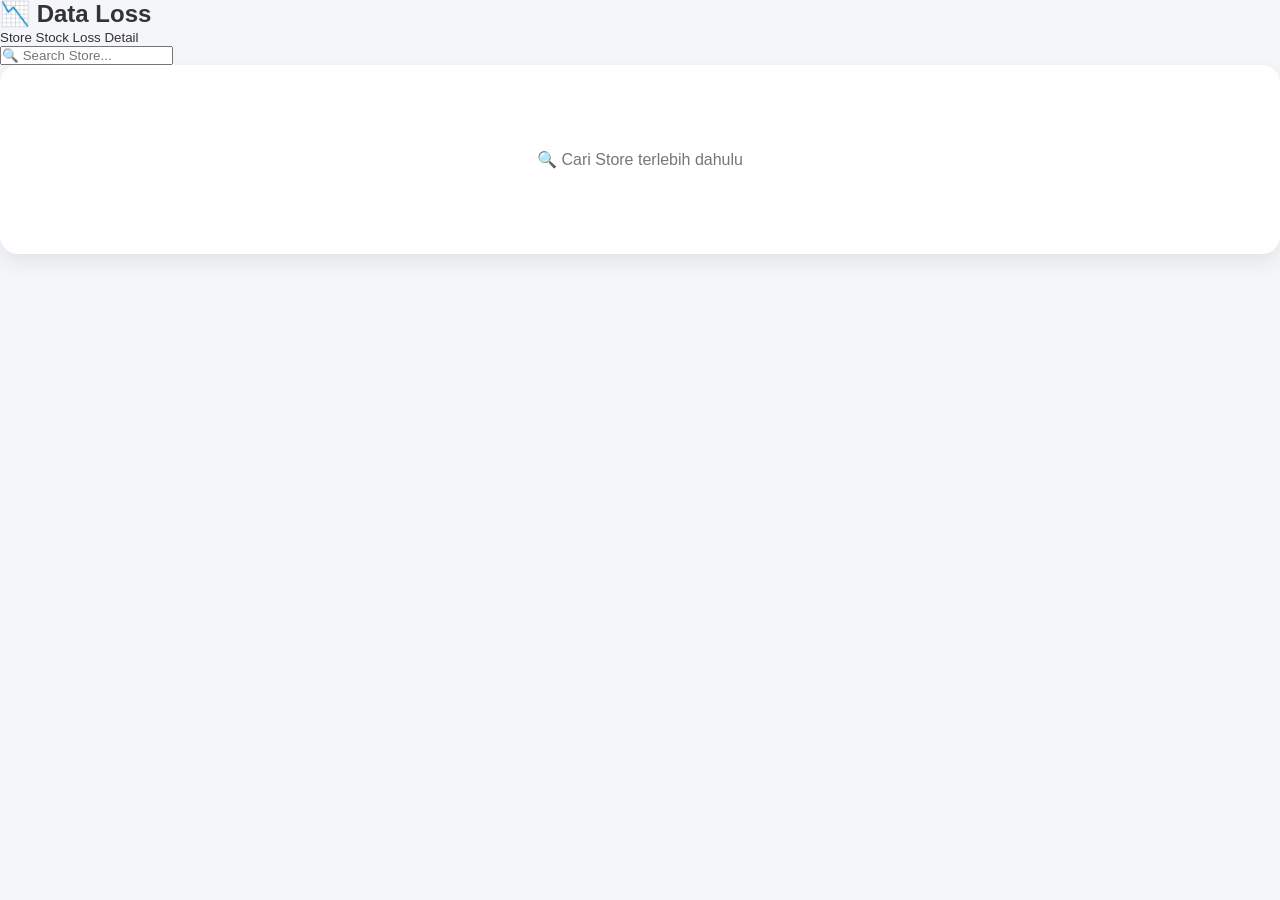
==== data-loss.html @ 644b0547 "ua" ====
<!DOCTYPE html>
<html lang="en">

<head>

    <meta charset="UTF-8">
    <meta name="viewport" content="width=device-width, initial-scale=1">

    <title>Data Loss</title>

    <link rel="stylesheet" href="css/style.css">
<link rel="stylesheet" href="css/data-loss.css">

    <link rel="stylesheet"
          href="https://cdnjs.cloudflare.com/ajax/libs/font-awesome/6.5.2/css/all.min.css">

</head>

<body>

<!-- HEADER -->

<div class="page-header">

    <div>

        <h2>📉 Data Loss</h2>

        <small>Store Stock Loss Detail</small>

    </div>

</div>

<!-- SEARCH -->

<div class="search-box">

    <input
        type="text"
        id="searchLoss"
        placeholder="🔍 Search Store..."
        autocomplete="off">

    <div id="lossSuggestion" class="suggestion-box"></div>

</div>

<!-- LOADING -->

<div id="loadingLoss" style="display:none">

    Loading...

</div>

<!-- CONTENT -->

<div id="lossContent">

    <div class="table-box">

        <div style="
            padding:60px;
            text-align:center;
            color:#777;
        ">

            🔍 Cari Store terlebih dahulu

        </div>

    </div>

</div>

<script src="js/data-loss.js"></script>

</body>

</html>
---- css/style.css ----
/* ==========================================
   RESET
========================================== */

*{
    margin:0;
    padding:0;
    box-sizing:border-box;
}

html{
    scroll-behavior:smooth;
}

body{

    font-family:'Poppins',sans-serif;
    background:#f5f6fa;
    color:#333;
    overflow-x:hidden;

}
/* ==========================================
   SIDEBAR
========================================== */

.sidebar{

    width:260px;

    height:100vh;

    position:fixed;

    top:0;
    left:0;

    background:#FFD500;

    padding:30px 20px;

    display:flex;
    flex-direction:column;

    box-shadow:4px 0 15px rgba(0,0,0,.08);

    z-index:999;

}

.logo{

    margin-bottom:35px;

}

.logo h2{

    font-size:24px;

    font-weight:700;

    color:#111;

}

.logo span{

    display:block;

    margin-top:6px;

    font-size:13px;

    color:#555;

}

.sidebar ul{

    list-style:none;

}

.sidebar ul li{

    display:flex;

    align-items:center;

    gap:14px;

    padding:14px 18px;

    margin-bottom:10px;

    border-radius:12px;

    cursor:pointer;

    font-size:15px;

    font-weight:500;

    color:#333;

    transition:.25s;

}

.sidebar ul li i{

    width:22px;

    text-align:center;

    font-size:18px;

}

.sidebar ul li:hover{

    background:#fff;

    transform:translateX(5px);

}

.sidebar ul li.active{

    background:#fff;

    font-weight:600;

    box-shadow:0 6px 15px rgba(0,0,0,.08);

}

/* ===========================
   MAIN
=========================== */

.main{

    margin-left:270px;

    width:calc(100% - 270px);

    padding:30px;

    background:#f5f7fb;

    min-height:100vh;

}

/* ===========================
   HEADER
=========================== */

.header{

    display:flex;

    justify-content:space-between;

    align-items:center;

    margin-bottom:22px;

}

.header h1{

    font-size:48px;

    font-weight:700;

    color:#1f2937;

}

.header p{

    margin-top:6px;

    color:#6b7280;

    font-size:17px;

}
.today{

    background:white;

    padding:14px 20px;

    border-radius:15px;

    box-shadow:0 8px 20px rgba(0,0,0,.08);

    font-size:15px;

    display:flex;

    align-items:center;

    gap:12px;

    font-weight:600;

}

.today i{

    color:#FFD400;

    font-size:22px;

}

/* ===========================
   FILTER
=========================== */

.filter-container{

    display:grid;

    grid-template-columns:repeat(6,1fr);

    gap:18px;

    margin-bottom:30px;

}

.filter-container select{

    padding:14px;

    border:none;

    outline:none;

    border-radius:12px;

    background:white;

    box-shadow:0 6px 15px rgba(0,0,0,.08);

    font-size:14px;

    cursor:pointer;

}

/* ===========================
   KPI
=========================== */

.cards{

    display:grid;

    grid-template-columns:repeat(4,1fr);

    gap:22px;

    margin-bottom:30px;

}

.card{

    background:white;

    padding:25px;

    border-radius:18px;

    box-shadow:0 8px 20px rgba(0,0,0,.08);

    transition:.3s;

}

.card:hover{

    transform:translateY(-5px);

}

.card h3{

    color:#777;

    font-size:15px;

    margin-bottom:15px;

}

.card h2{

    font-size:32px;

    color:#111;

}

/* ===========================
   CHART
=========================== */

.chart-section{

    width:100%;
    margin-bottom:30px;

}

.chart-box{

    width:100%;
    background:#fff;
    border-radius:18px;
    padding:25px;
    box-shadow:0 8px 20px rgba(0,0,0,.08);

}

.chart-box h3{

    margin-bottom:18px;
    font-size:18px;
    color:#222;

}

.chart-box canvas{

    width:100% !important;
    height:420px !important;

}
/* ===========================
   TABLE
=========================== */


.table-box{

    background:white;

    border-radius:18px;

    padding:25px;

    box-shadow:0 8px 20px rgba(0,0,0,.08);

    overflow:auto;

    margin-bottom:50px;

}

.table-box h3{

    margin-bottom:35px;

}

table{

    width:100%;

    border-collapse:collapse;

}

thead{
    position: sticky;
top: 0;
z-index: 10;

    background:#FFD400;

}

thead th{

    padding:14px;

    text-align:left;

    color:#111;

    font-size:14px;

}

tbody td{

    padding:12px;

    border-bottom:1px solid #eee;

    font-size:14px;

}

tbody tr:hover{

    background:#fff8d6;
    transition:.2s;

}
td:nth-child(5),
td:nth-child(6),
td:nth-child(7),
td:nth-child(8){

    text-align:right;

}

/* ===========================
   SCROLLBAR
=========================== */

::-webkit-scrollbar{

    width:10px;

    height:10px;

}

::-webkit-scrollbar-thumb{

    background:#FFD400;

    border-radius:10px;

}

/* ===========================
   RESPONSIVE
=========================== */

@media(max-width:1200px){

.filter-container{

grid-template-columns:repeat(3,1fr);

}

.cards{

grid-template-columns:repeat(2,1fr);

}

.chart-section{

grid-template-columns:1fr;

}

.ranking{

grid-template-columns:1fr;

}

}

@media(max-width:768px){

.sidebar{

width:80px;

padding:15px;

}

.logo span{

display:none;

}

.logo h2{

font-size:24px;

}

.sidebar ul li{

justify-content:center;

}

.sidebar ul li span{

display:none;

}

.main{

margin-left:270px;

width:calc(100% - 270px);

padding:30px;

overflow-x:hidden;

}

.filter-container{

grid-template-columns:1fr;

}

.cards{

grid-template-columns:1fr;

}

.header{

flex-direction:column;

align-items:flex-start;

gap:15px;

}

}
.today{

    background:white;

    padding:14px 22px;

    border-radius:15px;

    box-shadow:0 8px 20px rgba(0,0,0,.08);

    display:flex;

    align-items:center;

    gap:15px;

}

.today-icon{

    width:50px;

    height:50px;

    background:#FFD400;

    border-radius:12px;

    display:flex;

    justify-content:center;

    align-items:center;

}

.today-icon i{

    font-size:22px;

    color:#111;

}

.today-info{

    display:flex;

    flex-direction:column;

}

.today-info span{

    font-size:15px;

    font-weight:600;

    color:#222;

}

.today-info small{

    margin-top:3px;

    color:#777;

    font-size:13px;

}
#detailTable td:nth-child(5),
#detailTable td:nth-child(6),
#detailTable td:nth-child(7),
#detailTable td:nth-child(8){
    text-align:right;
}
#detailTable tr:nth-child(even){
    background:#fafafa;
}

#detailTable tr:hover{
    background:#fff7cc;
}
/* ===========================
   FILTER
=========================== */

.filter-grid{
    display:grid;
    grid-template-columns:repeat(6,1fr);
    gap:18px;
    margin-bottom:25px;
}

.filter-item{
    display:flex;
    flex-direction:column;
}

.filter-item label{
    font-size:13px;
    font-weight:600;
    color:#666;
    margin-bottom:6px;
}

.filter-item select{
    height:40px;
    border:1px solid #dcdcdc;
    border-radius:8px;
    padding:0 10px;
    font-size:14px;
    background:white;
}

.filter-item select:focus{
    outline:none;
    border-color:#2563eb;
    box-shadow:0 0 0 3px rgba(37,99,235,.15);
}
@media(max-width:1200px){

    .filter-grid{

        grid-template-columns:repeat(3,1fr);

    }

}

@media(max-width:768px){

    .filter-grid{

        grid-template-columns:1fr;

    }

}   
/* ===========================================
   MTD DASHBOARD
=========================================== */

.mtd-kpi{

    display:grid;

    grid-template-columns:repeat(4,1fr);

    gap:22px;

    margin-bottom:32px;

}

.mtd-card{

    background:#fff;

    border-radius:18px;

    padding:22px;

    height:170px;

    box-shadow:0 6px 20px rgba(0,0,0,.08);

    transition:.25s;

}

.mtd-card:hover{

    transform:translateY(-4px);

    box-shadow:0 12px 25px rgba(0,0,0,.12);

}
.mtd-card span{

    color:#6b7280;

    font-size:15px;

}
.mtd-card h2{

    margin-top:16px;

    font-size:42px;

    font-weight:700;

    color:#111827;

}
.section-title{

    margin:35px 0 20px;

    font-size:28px;

    font-weight:700;

}

.store-grid{

    display:grid;

    grid-template-columns:repeat(auto-fill,minmax(360px,1fr));

    gap:22px;

    margin-bottom:35px;

}

.store-card{

    position:relative;

    background:#fff;

    border-radius:18px;

    padding:22px;

    box-shadow:0 8px 25px rgba(0,0,0,.08);

    transition:.25s;

    overflow:hidden;

}
.store-card::before{

    content:"";

    position:absolute;

    top:0;

    left:0;

    width:100%;

    height:6px;

    background:var(--cardColor,#1976d2);

}

.store-card:hover{

    transform:translateY(-5px);

}

.store-title{

    display:flex;

    justify-content:space-between;

    align-items:center;

    margin-bottom:15px;

}

.store-title h3{

    font-size:24px;

}

.store-sales{

    font-size:26px;

    font-weight:700;

    color:#1976d2;

    margin:18px 0;

}

.progress{

    width:100%;

    height:10px;

    background:#eceff4;

    border-radius:20px;

    overflow:hidden;

    margin:14px 0;

}

.progress-bar{

    height:100%;

    border-radius:20px;

}

.info-grid{

    display:grid;

    grid-template-columns:repeat(2,1fr);

    gap:12px;

    margin-top:20px;

}

.info-box{

    background:#f8fafc;

    border-radius:12px;

    padding:12px;

    text-align:center;

}

.info-box small{

    display:block;

    color:#888;

    margin-bottom:5px;

}

.info-box b{

    font-size:15px;

    color:#222;

}

.badge{

    display:inline-block;

    padding:7px 14px;

    border-radius:30px;

    font-size:13px;

    font-weight:600;

    color:#fff;

}

.level1{

    background:#22c55e;

}

.level2{

    background:#3b82f6;

}

.level3{

    background:#9333ea;

}

.notyet{

    background:#ef4444;

}

.ranking-grid{

    display:grid;

    grid-template-columns:1fr 1fr;

    gap:20px;

    margin-top:15px;

    margin-bottom:35px;

}

.ranking-card{

    background:#fff;

    border-radius:18px;

    padding:22px;

    box-shadow:0 5px 20px rgba(0,0,0,.08);

}
.store-card.level1{

    border-left:8px solid #22c55e;

}

.store-card.level2{

    border-left:8px solid #3b82f6;

}

.store-card.level3{

    border-left:8px solid #9333ea;

}

.store-card.notyet{

    border-left:8px solid #ef4444;

}
.status-good{

    background:#3b82f6;

}

.status-watch{

    background:#f59e0b;

}

.status-critical{

    background:#ef4444;

}

.status-track{

    background:#16a34a;

}
.table-box tbody tr{

    transition:.2s;

}

.table-box tbody tr:hover{

    background:#fff8cc;   /* Kuning lembut */

    cursor:pointer;

    transition:.25s;

}
/* ===========================
   TABLE HOVER
=========================== */

.table-box tbody tr{

    transition:.25s;

}

.table-box tbody tr:hover{

    background:#fff8d6;

    transition:.2s;

}

/* ===========================
   ACHIEVEMENT
=========================== */

.achievement-badge{

    display:inline-block;

    padding:6px 12px;

    border-radius:30px;

    color:#fff;

    font-weight:600;

    min-width:65px;

}

/* ===========================
   REMARKS
=========================== */

.remark-badge{

    display:inline-block;

    padding:6px 12px;

    border-radius:30px;

    color:white;

    font-size:13px;

    font-weight:600;

}

.remark-good{

    background:#22c55e;

}

.remark-watch{

    background:#f59e0b;

}

.remark-danger{

    background:#ef4444;

}
/* ==========================
   TARGET LEVEL COLOR
========================== */

.lv1-header{

    background:#dcfce7 !important;
    color:#166534;

}

.lv2-header{

    background:#fef3c7 !important;
    color:#92400e;

}

.lv3-header{

    background:#fed7aa !important;
    color:#9a3412;

}

.lv4-header{

    background:#fecaca !important;
    color:#991b1b;

}
.lv1-cell{

    background:#f0fdf4;

}

.lv2-cell{

    background:#fffbeb;

}

.lv3-cell{

    background:#fff7ed;

}

.lv4-cell{

    background:#fef2f2;

}
.lv1-cell{

    background:#f0fdf4;
    color:#166534;
    font-weight:600;

}

.lv2-cell{

    background:#fefce8;
    color:#a16207;
    font-weight:600;

}

.lv3-cell{

    background:#fff7ed;
    color:#c2410c;
    font-weight:600;

}

.lv4-cell{

    background:#fef2f2;
    color:#b91c1c;
    font-weight:700;

}
/* ===================================
   TODAY RANKING
=================================== */

.ranking-grid{

    display:grid;

    grid-template-columns:1fr 1fr;

    gap:20px;

    margin:30px 0;

}

.ranking-card{

    background:#fff;

    border-radius:18px;

    padding:20px;

    box-shadow:0 8px 20px rgba(0,0,0,.08);

}

.ranking-card h3{

    margin-bottom:18px;

    color:#1f2937;

    font-size:20px;

}

.rank-item{

    display:flex;

    justify-content:space-between;

    align-items:center;

    padding:12px 15px;

    border-radius:10px;

    margin-bottom:10px;

    background:#f8fafc;

    transition:.2s;

}

.rank-item:hover{

    background:#fff3bf;

}

.rank-store{

    display:flex;

    align-items:center;

    gap:10px;

    font-weight:600;

}

.rank-value{

    font-weight:700;

}
/* ===========================================
   FIX & IMPROVEMENT UNTUK MTD DASHBOARD
=========================================== */

/* 1. Merapikan Section Title & Subtitle */
.main h2 {
    font-size: 28px;
    font-weight: 700;
    color: #111;
    margin-top: 25px;
    margin-bottom: 5px;
}

.main p.subtitle {
    color: #777;
    margin-bottom: 20px;
    font-size: 14px;
}

/* 2. Memastikan Grid MTD KPI Tampil Pas 4 Kolom */
.mtd-kpi {
    display: grid;
    grid-template-columns: repeat(auto-fit, minmax(220px, 1fr));
    gap: 20px;
    margin-bottom: 35px;
}

/* 3. Merapikan Container Store Performance & Today's Ranking */
.store-grid, 
.ranking-grid {
    display: grid;
    grid-template-columns: repeat(auto-fit, minmax(300px, 1fr));
    gap: 20px;
    margin-bottom: 30px;
}

/* 4. Fix Tampilan Card Store Performance */
.store-card {
    background: #ffffff;
    border-radius: 16px;
    padding: 20px;
    box-shadow: 0 8px 20px rgba(0,0,0,.06);
    display: flex;
    flex-direction: column;
    justify-content: space-between;
}

/* 5. Merapikan Tampilan Progress Bar & Multi-color Bar */
.progress-container {
    width: 100%;
    margin-top: 15px;
}

.stacked-bar {
    display: flex;
    height: 16px;
    width: 100%;
    border-radius: 8px;
    overflow: hidden;
    background: #e5e7eb;
    margin-top: 10px;
}

.stacked-bar .bar-segment {
    height: 100%;
    transition: width 0.4s ease;
}

/* 6. Penyesuaian Flex Layout pada Header Ranking Card */
.ranking-card h3 {
    display: flex;
    align-items: center;
    gap: 8px;
    font-size: 18px;
    font-weight: 700;
    margin-bottom: 15px;
}
/* ===========================================
   STORE PERFORMANCE CARD
=========================================== */

.store-title{

    display:flex;

    justify-content:space-between;

    align-items:center;

    margin-bottom:15px;

}

.store-title h3{

    margin:0;

    font-size:20px;

    font-weight:700;

    color:#1f2937;

}

.store-sales{

    font-size:28px;

    font-weight:700;

    color:#1976d2;

    margin-bottom:18px;

}

.progress{

    width:100%;

    height:10px;

    background:#e5e7eb;

    border-radius:30px;

    overflow:hidden;

    margin-bottom:12px;

}

.progress-bar{

    height:100%;

    border-radius:30px;

    transition:.4s;

}

.achievement-text{

    font-size:18px;

    font-weight:700;

    margin-bottom:18px;

}

.info-grid{

    display:grid;

    grid-template-columns:repeat(2,1fr);

    gap:12px;

}

.info-box{

    background:#f8fafc;

    border-radius:10px;

    padding:12px;

    border:1px solid #edf2f7;

}

.info-box small{

    display:block;

    color:#6b7280;

    font-size:12px;

    margin-bottom:5px;

}

.info-box b{

    font-size:15px;

    color:#111827;

}

.badge{

    background:#1976d2;

    color:#fff;

    padding:6px 12px;

    border-radius:30px;

    font-size:12px;

    font-weight:600;

}

.store-card{

    background:#fff;

    border-radius:18px;

    padding:22px;

    box-shadow:0 8px 22px rgba(0,0,0,.08);

    transition:.25s;

}

.store-card:hover{

    transform:translateY(-5px);

    box-shadow:0 14px 30px rgba(0,0,0,.12);

}
.kpi-icon{

    width:55px;

    height:55px;

    border-radius:14px;

    background:#1976d2;

    display:flex;

    justify-content:center;

    align-items:center;

    color:#fff;

    font-size:24px;

    margin-bottom:10px;

}
.rank-item{

    display:flex;

    justify-content:space-between;

    align-items:center;

    padding:14px 0;

    border-bottom:1px solid #eee;

}

.rank-left{

    display:flex;

    align-items:center;

    gap:14px;

}

.medal{

    font-size:24px;

}

.rank-left b{

    display:block;

    font-size:15px;

}

.rank-left small{

    color:#888;

}

.rank-value{

    font-size:18px;

    font-weight:700;

    color:#22c55e;

}

.rank-value.red{

    color:#ef4444;

}
.store-header{

    display:flex;

    justify-content:space-between;

    align-items:center;

    margin-bottom:10px;

}

.store-header h3{

    font-size:22px;

    font-weight:700;

    color:#111827;

}

.store-sales{

    font-size:32px;

    font-weight:700;

    color:#1565c0;

    margin:16px 0;

    letter-spacing:.5px;

}

.achievement-text{

    font-size:22px;

    font-weight:700;

    text-align:right;

    margin-top:8px;

}

.progress{

    width:100%;

    height:12px;

    background:#edf2f7;

    border-radius:30px;

    overflow:hidden;

    margin-top:15px;

}

.progress-bar{

    height:100%;

    border-radius:30px;

}

.badge{

    padding:7px 16px;

    border-radius:999px;

    color:white;

    font-size:12px;

    font-weight:700;

    letter-spacing:.3px;

}
.store-card:hover{

    transform:translateY(-8px);

    box-shadow:0 18px 35px rgba(0,0,0,.15);

}
.achievement-badge{

    display:inline-block;

    padding:8px 18px;

    border-radius:999px;

    color:white;

    font-weight:700;

    font-size:15px;

    min-width:90px;

    text-align:center;

    box-shadow:0 4px 10px rgba(0,0,0,.15);

}
/* ========================= */
/* INCENTIVE BADGE */
/* ========================= */

.level1,
.level2,
.level3,
.level4,
.levelHadeuh,
.levelDefault{

    display:inline-block;

    padding:8px 18px;

    border-radius:999px;

    color:#fff;

    font-weight:700;

    min-width:90px;

    text-align:center;

    font-size:13px;

    transition:.3s;

}

/* Level 1 */

.level1{

    background:linear-gradient(135deg,#3b82f6,#2563eb);

}

/* Level 2 */

.level2{

    background:linear-gradient(135deg,#10b981,#059669);

}

/* Level 3 */

.level3{

    background:linear-gradient(135deg,#f59e0b,#d97706);

}

/* Level 4 */

.level4{

    background:linear-gradient(135deg,#8b5cf6,#6d28d9);

}

/* Hadeuh */

.levelHadeuh{

    background:linear-gradient(135deg,#ef4444,#b91c1c);

}

/* Default */

.levelDefault{

    background:#64748b;

}
@media(max-width:768px){

    .header h1{
        font-size:28px;
    }

    .header p{
        font-size:14px;
    }

}
@media(max-width:768px){

    .filter-container{
        grid-template-columns:1fr;
        gap:12px;
    }

    .filter-container select{
        width:100%;
    }

    .filter-grid{
        grid-template-columns:1fr;
        gap:12px;
    }

    .filter-item select{
        width:100%;
    }

}
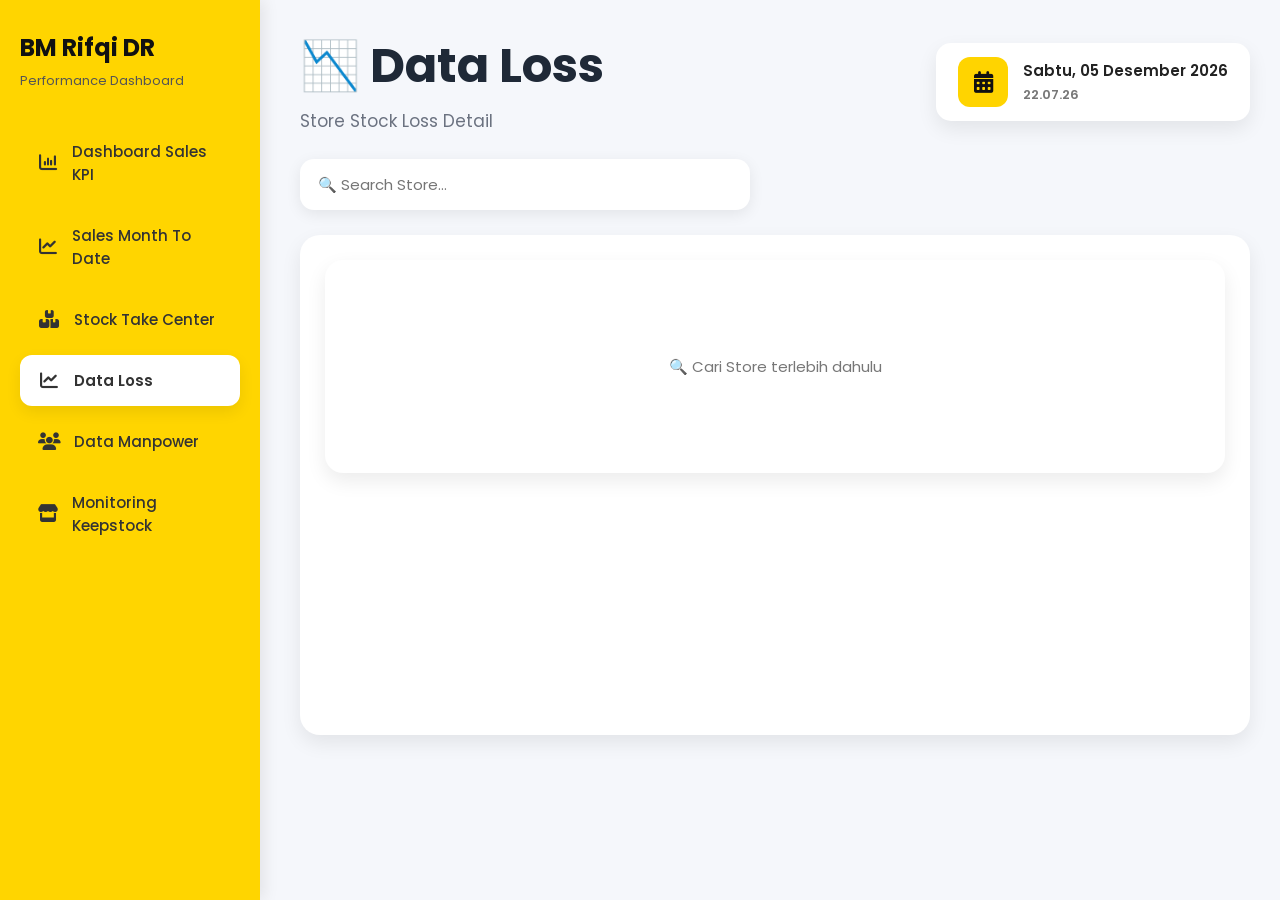
==== commit ebf3726d: "ok" ====
--- a/data-loss.html
+++ b/data-loss.html
@@ -4,13 +4,24 @@
 <head>
 
     <meta charset="UTF-8">
-    <meta name="viewport" content="width=device-width, initial-scale=1">
+    <meta name="viewport"
+          content="width=device-width, initial-scale=1.0">
 
     <title>Data Loss</title>
 
-    <link rel="stylesheet" href="css/style.css">
-<link rel="stylesheet" href="css/data-loss.css">
+    <!-- Global -->
+    <link rel="stylesheet"
+          href="css/style.css">
 
+    <!-- Khusus -->
+    <link rel="stylesheet"
+          href="css/data-loss.css">
+
+    <!-- Google Font -->
+    <link href="https://fonts.googleapis.com/css2?family=Poppins:wght@300;400;500;600;700&display=swap"
+          rel="stylesheet">
+
+    <!-- Font Awesome -->
     <link rel="stylesheet"
           href="https://cdnjs.cloudflare.com/ajax/libs/font-awesome/6.5.2/css/all.min.css">
 
@@ -18,55 +29,141 @@
 
 <body>
 
-<!-- HEADER -->
+<!-- ===================================== -->
+<!-- SIDEBAR -->
+<!-- ===================================== -->
 
-<div class="page-header">
+<div class="sidebar">
 
-    <div>
+    <div class="logo">
 
-        <h2>📉 Data Loss</h2>
+        <h2>BM Rifqi DR</h2>
 
-        <small>Store Stock Loss Detail</small>
+        <span>Performance Dashboard</span>
 
     </div>
 
-</div>
+    <ul>
 
-<!-- SEARCH -->
+        <li onclick="location.href='index.html'">
 
-<div class="search-box">
+            <i class="fa-solid fa-chart-column"></i>
 
-    <input
-        type="text"
-        id="searchLoss"
-        placeholder="🔍 Search Store..."
-        autocomplete="off">
+            Dashboard Sales KPI
 
-    <div id="lossSuggestion" class="suggestion-box"></div>
+        </li>
+
+        <li onclick="location.href='mtd.html'">
+
+            <i class="fa-solid fa-chart-line"></i>
+
+            Sales Month To Date
+
+        </li>
+
+        <li onclick="location.href='stockloss.html'">
+
+            <i class="fa-solid fa-boxes-stacked"></i>
+
+            Stock Take Center
+
+        </li>
+
+        <li class="active">
+
+            <i class="fa-solid fa-chart-line"></i>
+
+            Data Loss
+
+        </li>
+
+        <li onclick="location.href='manpower.html'">
+
+            <i class="fa-solid fa-users"></i>
+
+            Data Manpower
+
+        </li>
+
+        <li onclick="location.href='keepstock.html'">
+
+            <i class="fa-solid fa-store"></i>
+
+            Monitoring Keepstock
+
+        </li>
+
+    </ul>
 
 </div>
 
-<!-- LOADING -->
+<!-- ===================================== -->
+<!-- MAIN -->
+<!-- ===================================== -->
 
-<div id="loadingLoss" style="display:none">
+<div class="main">
 
-    Loading...
+    <!-- HEADER -->
 
-</div>
+    <div class="header">
 
-<!-- CONTENT -->
+        <div>
 
-<div id="lossContent">
+            <h1>📉 Data Loss</h1>
 
-    <div class="table-box">
+            <p>Store Stock Loss Detail</p>
 
-        <div style="
-            padding:60px;
-            text-align:center;
-            color:#777;
-        ">
+        </div>
 
-            🔍 Cari Store terlebih dahulu
+        <div class="today">
+
+            <div class="today-icon">
+
+                <i class="fa-solid fa-calendar-days"></i>
+
+            </div>
+
+            <div class="today-info">
+
+                <span id="todayDate"></span>
+
+                <small id="todayTime"></small>
+
+            </div>
+
+        </div>
+
+    </div>
+
+    <!-- SEARCH -->
+
+    <div class="search-box">
+
+        <input
+            id="searchLoss"
+            type="text"
+            placeholder="🔍 Search Store..."
+            autocomplete="off">
+
+        <div
+            id="lossSuggestion"
+            class="suggestion-box">
+
+        </div>
+
+    </div>
+
+    <!-- CONTENT -->
+
+    <div id="lossContent">
+
+        <div class="table-box">
+
+            <div class="empty-box">
+
+                🔍 Cari Store terlebih dahulu
+
+            </div>
 
         </div>
 
@@ -74,6 +171,27 @@
 
 </div>
 
+<!-- ===================================== -->
+<!-- LOADING -->
+<!-- ===================================== -->
+
+<div
+    id="loadingOverlay"
+    class="loading-overlay">
+
+    <div class="loading-card">
+
+        <div class="spinner"></div>
+
+        <p>Loading Data...</p>
+
+    </div>
+
+</div>
+
+<!-- JS -->
+
+<script src="js/helper.js"></script>
 <script src="js/data-loss.js"></script>
 
 </body>
--- a/css/style.css
+++ b/css/style.css
@@ -1807,4 +1807,67 @@
         width:100%;
     }
 
+}
+.loading-overlay{
+
+    position:fixed;
+
+    inset:0;
+
+    background:rgba(255,255,255,.75);
+
+    backdrop-filter:blur(2px);
+
+    display:none;
+
+    justify-content:center;
+
+    align-items:center;
+
+    z-index:99999;
+
+}
+
+.loading-card{
+
+    background:white;
+
+    padding:28px 40px;
+
+    border-radius:18px;
+
+    box-shadow:0 15px 35px rgba(0,0,0,.15);
+
+    text-align:center;
+
+}
+
+.spinner{
+
+    width:48px;
+
+    height:48px;
+
+    border:5px solid #eee;
+
+    border-top:5px solid #2563eb;
+
+    border-radius:50%;
+
+    animation:spin .8s linear infinite;
+
+    margin:auto;
+
+    margin-bottom:15px;
+
+}
+
+@keyframes spin{
+
+    to{
+
+        transform:rotate(360deg);
+
+    }
+
 }
--- a/css/data-loss.css
+++ b/css/data-loss.css
@@ -0,0 +1,296 @@
+/* ==========================================
+   SEARCH
+========================================== */
+
+.search-box{
+
+    position:relative;
+    max-width:450px;
+    margin:25px 0;
+
+}
+
+.search-box input{
+
+    width:100%;
+    padding:14px 18px;
+    border:none;
+    border-radius:14px;
+    background:#fff;
+    font-size:15px;
+    font-family:"Poppins",sans-serif;
+    box-shadow:0 4px 15px rgba(0,0,0,.08);
+    transition:.25s;
+
+}
+
+.search-box input:focus{
+
+    outline:none;
+    box-shadow:0 0 0 3px rgba(255,213,0,.35);
+
+}
+
+/* ==========================================
+   DROPDOWN
+========================================== */
+
+.suggestion-box{
+
+    position:absolute;
+    width:100%;
+    left:0;
+    top:100%;
+    margin-top:6px;
+
+    background:#fff;
+
+    border-radius:14px;
+
+    overflow:hidden;
+
+    display:none;
+
+    z-index:999;
+
+    box-shadow:0 8px 20px rgba(0,0,0,.15);
+
+}
+
+.suggestion-item{
+
+    padding:12px 16px;
+
+    cursor:pointer;
+
+    transition:.2s;
+
+}
+
+.suggestion-item:hover{
+
+    background:#FFD500;
+
+}
+
+/* ==========================================
+   CONTENT
+========================================== */
+
+#lossContent{
+
+    background:#fff;
+
+    border-radius:20px;
+
+    padding:25px;
+
+    min-height:500px;
+
+    overflow-x:auto;
+
+    box-shadow:0 8px 20px rgba(0,0,0,.08);
+
+}
+
+.empty-box{
+
+    padding:70px;
+
+    text-align:center;
+
+    color:#777;
+
+    font-size:15px;
+
+}
+
+/* ==========================================
+   TABLE
+========================================== */
+
+.table-box{
+
+    overflow:auto;
+
+}
+
+.stock-table{
+
+    width:max-content;
+
+    min-width:1100px;
+
+    border-collapse:collapse;
+
+}
+
+.stock-table thead{
+
+    position:sticky;
+
+    top:0;
+
+    z-index:5;
+
+}
+
+.stock-table th{
+
+    background:#FFD500;
+
+    color:#111;
+
+    padding:14px;
+
+    font-size:14px;
+
+    text-align:left;
+
+    white-space:nowrap;
+
+}
+
+.stock-table td{
+
+    padding:12px;
+
+    font-size:14px;
+
+    border-bottom:1px solid #eee;
+
+    white-space:nowrap;
+
+}
+
+.stock-table tbody tr:nth-child(even){
+
+    background:#fafafa;
+
+}
+
+.stock-table tbody tr:hover{
+
+    background:#fff8d6;
+
+}
+
+/* ==========================================
+   TOTAL
+========================================== */
+
+.total-row{
+
+    background:#FFF7CC !important;
+
+    font-weight:700;
+
+}
+
+.total-row td{
+
+    border-top:2px solid #FFD500;
+
+}
+
+/* ==========================================
+   LOADING
+========================================== */
+
+.loading-overlay{
+
+    position:fixed;
+
+    inset:0;
+
+    background:rgba(255,255,255,.82);
+
+    display:none;
+
+    justify-content:center;
+
+    align-items:center;
+
+    z-index:99999;
+
+}
+
+.loading-card{
+
+    width:180px;
+
+    background:#fff;
+
+    padding:24px;
+
+    border-radius:18px;
+
+    text-align:center;
+
+    box-shadow:0 10px 30px rgba(0,0,0,.15);
+
+}
+
+.loading-card p{
+
+    margin-top:16px;
+
+    font-size:15px;
+
+    font-weight:600;
+
+}
+
+.spinner{
+
+    width:46px;
+
+    height:46px;
+
+    margin:auto;
+
+    border:4px solid #eee;
+
+    border-top:4px solid #FFD500;
+
+    border-radius:50%;
+
+    animation:spin .8s linear infinite;
+
+}
+
+@keyframes spin{
+
+    to{
+
+        transform:rotate(360deg);
+
+    }
+
+}
+
+/* ==========================================
+   MOBILE
+========================================== */
+
+@media screen and (max-width:768px){
+
+.search-box{
+
+    max-width:100%;
+
+}
+
+#lossContent{
+
+    padding:15px;
+
+}
+
+.stock-table{
+
+    min-width:1000px;
+
+}
+
+}
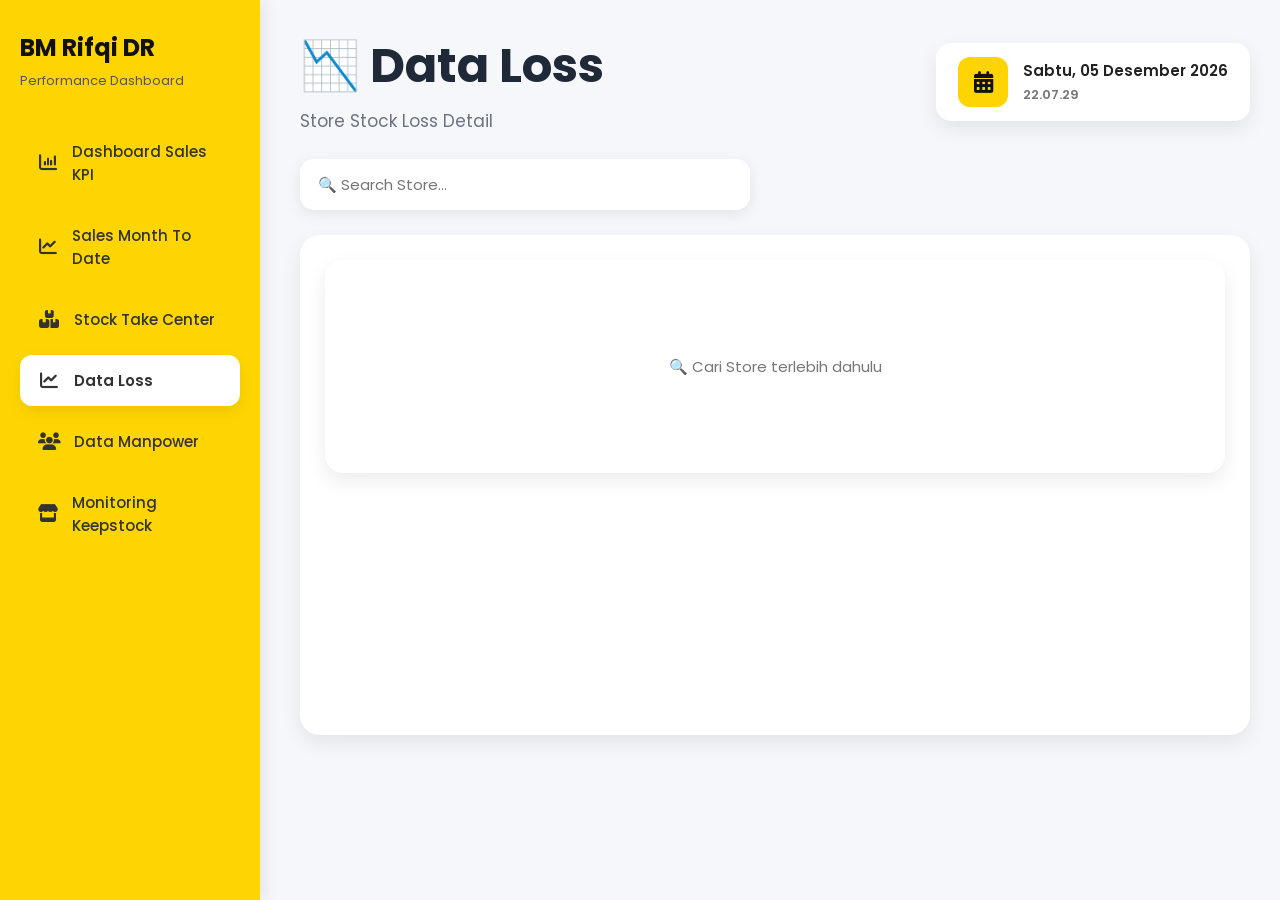
==== commit 44d2aea3: "yeay" ====
--- a/data-loss.html
+++ b/data-loss.html
@@ -92,6 +92,8 @@
             Monitoring Keepstock
 
         </li>
+        
+
 
     </ul>
 
@@ -183,7 +185,7 @@
 
         <div class="spinner"></div>
 
-        <p>Loading Data...</p>
+        <p>Kela euy...</p>
 
     </div>
 
--- a/css/style.css
+++ b/css/style.css
@@ -1850,7 +1850,7 @@
 
     border:5px solid #eee;
 
-    border-top:5px solid #2563eb;
+    border-top:5px solid  #FFD500;
 
     border-radius:50%;
 
--- a/css/data-loss.css
+++ b/css/data-loss.css
@@ -293,4 +293,91 @@
 
 }
 
+}
+/* ==========================================
+   FILTER HEADER
+========================================== */
+
+.header-filter{
+
+    display:flex;
+    flex-direction:column;
+    gap:6px;
+
+}
+
+.header-filter span{
+
+    font-weight:600;
+    color:#111;
+    font-size:13px;
+
+}
+
+.column-filter{
+
+    width:100%;
+    min-width:120px;
+
+    padding:6px 10px;
+
+    border:1px solid #ddd;
+    border-radius:8px;
+
+    background:#fff;
+
+    font-size:12px;
+
+    font-family:Poppins,sans-serif;
+
+    cursor:pointer;
+
+    transition:.2s;
+
+}
+
+.column-filter:hover{
+
+    border-color:#FFD500;
+
+}
+
+.column-filter:focus{
+
+    outline:none;
+
+    border-color:#FFD500;
+
+    box-shadow:0 0 0 3px rgba(255,213,0,.2);
+
+}
+
+/* Header tetap rapi */
+
+.stock-table thead th{
+
+    vertical-align:top;
+
+    background:#FFD500;
+
+    position:sticky;
+
+    top:0;
+
+    z-index:5;
+
+}
+
+/* Responsive */
+
+@media(max-width:768px){
+
+    .column-filter{
+
+        min-width:100px;
+
+        font-size:11px;
+
+    }
+
 }
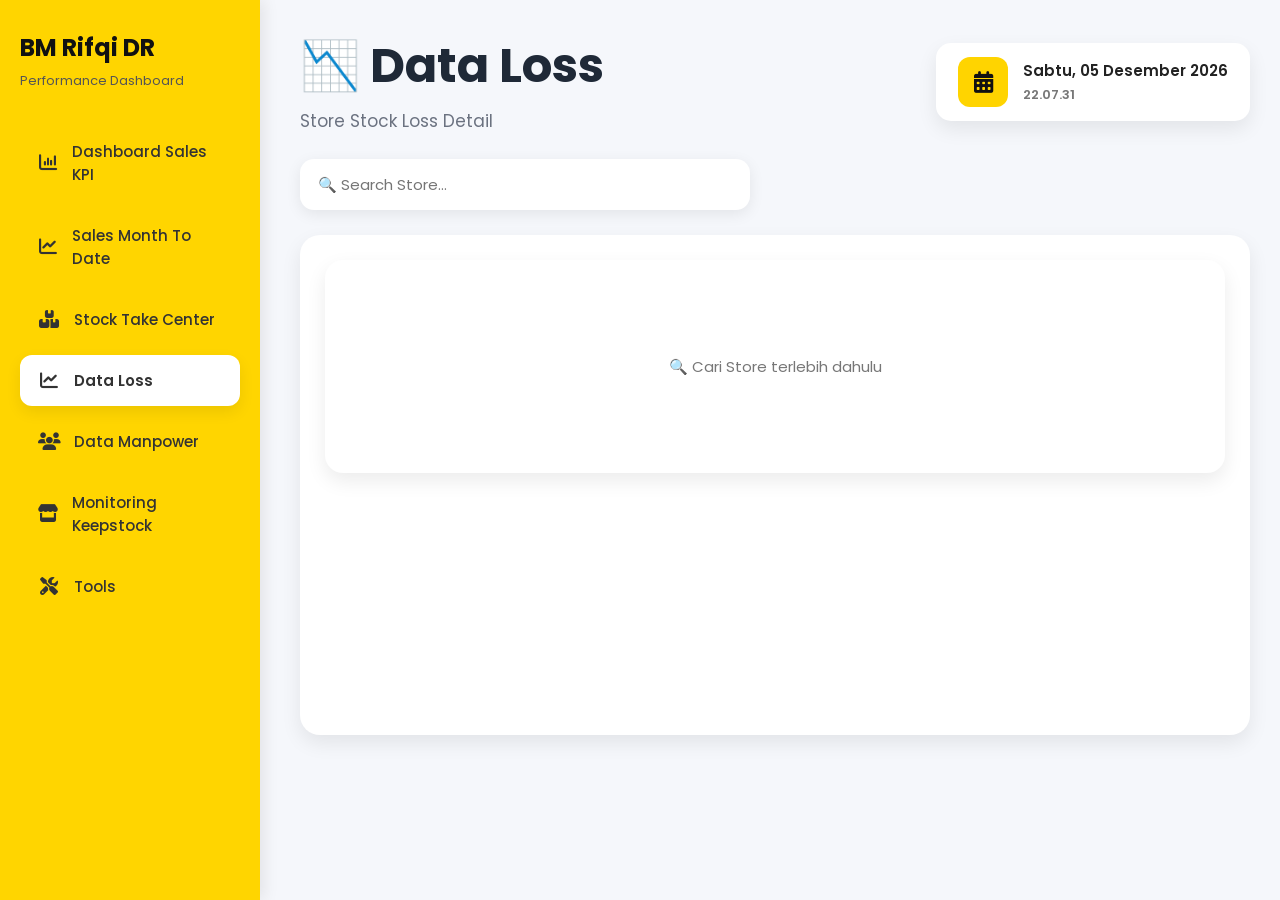
==== commit 5fce2db2: "ok" ====
--- a/data-loss.html
+++ b/data-loss.html
@@ -92,6 +92,13 @@
             Monitoring Keepstock
 
         </li>
+        <li onclick="location.href='tools.html'">
+
+    <i class="fa-solid fa-screwdriver-wrench"></i>
+
+    Tools
+
+</li>
         
 
 
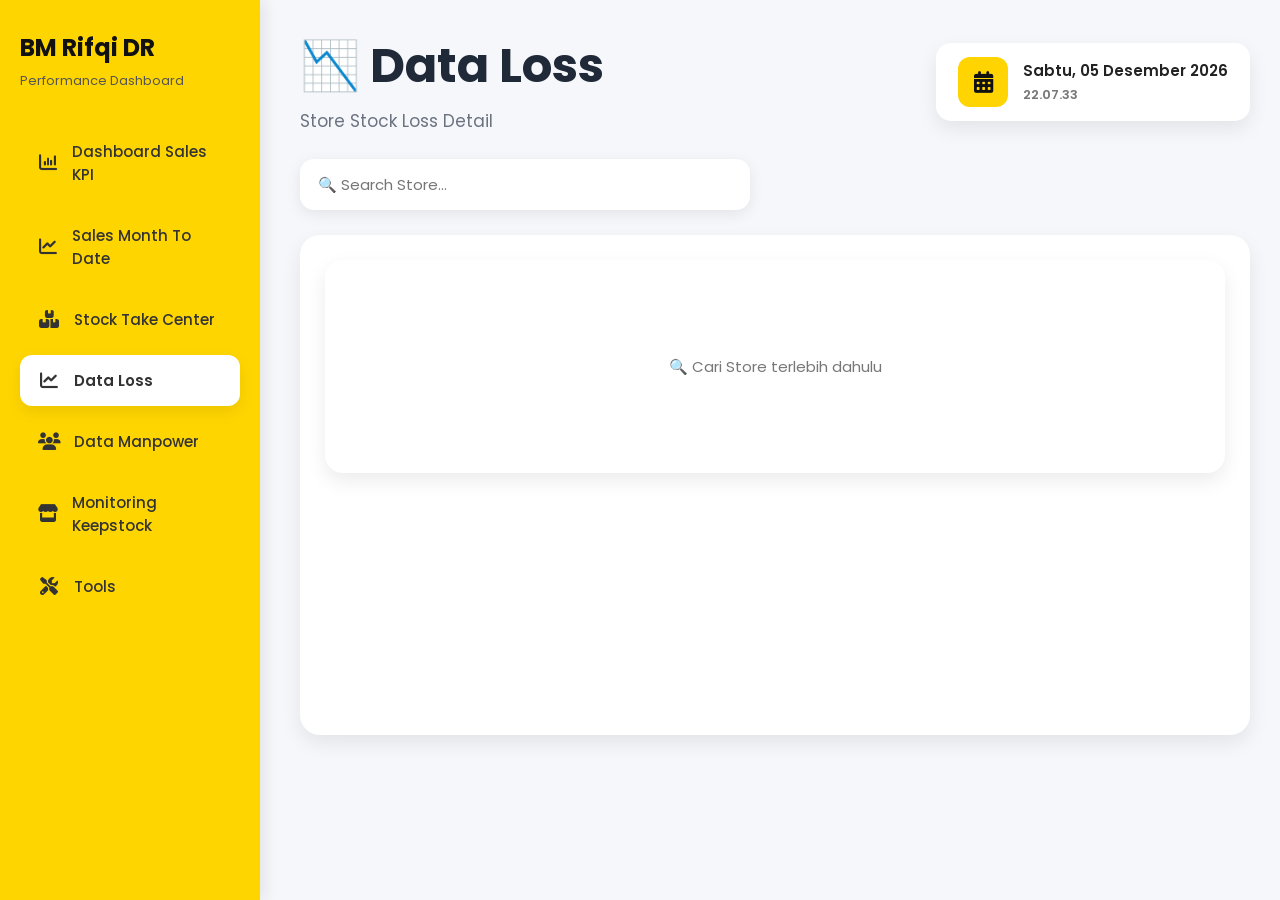
==== commit 47003daa: "logo" ====
--- a/data-loss.html
+++ b/data-loss.html
@@ -8,7 +8,7 @@
           content="width=device-width, initial-scale=1.0">
 
     <title>Data Loss</title>
-
+    <link rel="icon" type="image/png" href="assets/icons/logo2.png?v=2">
     <!-- Global -->
     <link rel="stylesheet"
           href="css/style.css">
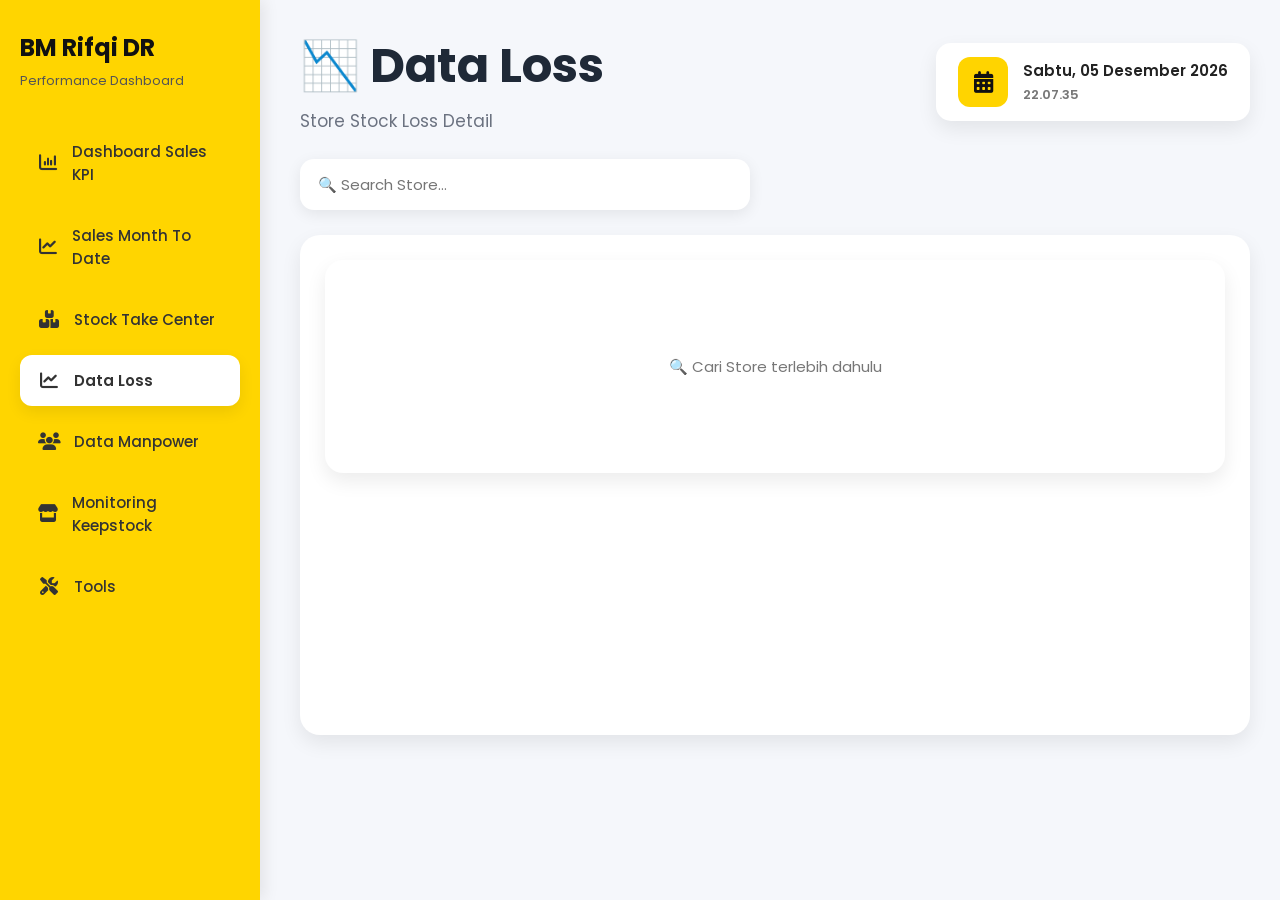
==== commit 6d68b36a: "goks" ====
--- a/data-loss.html
+++ b/data-loss.html
@@ -8,7 +8,7 @@
           content="width=device-width, initial-scale=1.0">
 
     <title>Data Loss</title>
-    <link rel="icon" type="image/png" href="assets/icons/logo2.png?v=2">
+    <link rel="icon" type="image/png" href="assets/icons/logo3.png?v=2">
     <!-- Global -->
     <link rel="stylesheet"
           href="css/style.css">
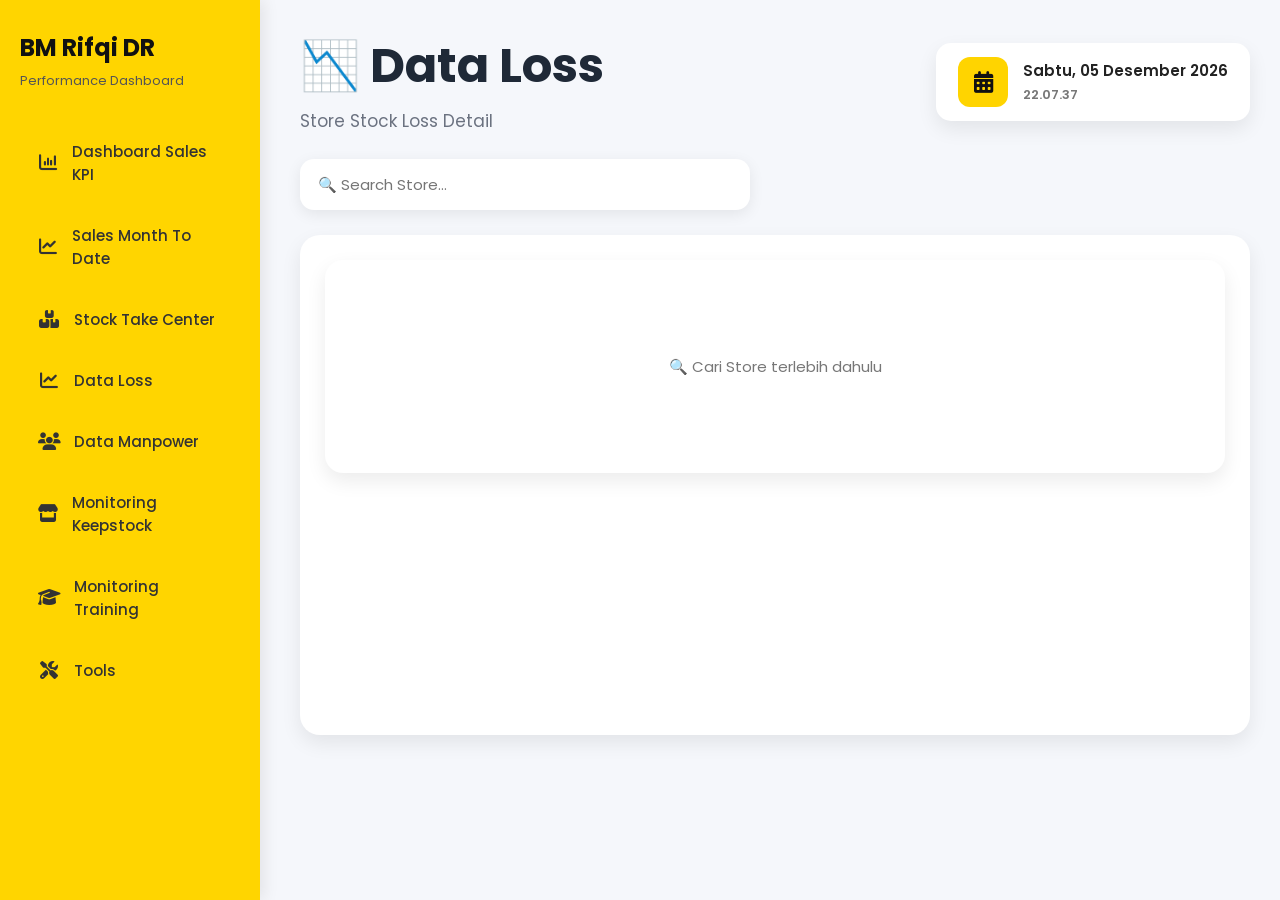
==== commit 334542ae: "ok" ====
--- a/data-loss.html
+++ b/data-loss.html
@@ -53,6 +53,7 @@
 
         </li>
 
+
         <li onclick="location.href='mtd.html'">
 
             <i class="fa-solid fa-chart-line"></i>
@@ -61,6 +62,7 @@
 
         </li>
 
+
         <li onclick="location.href='stockloss.html'">
 
             <i class="fa-solid fa-boxes-stacked"></i>
@@ -69,7 +71,8 @@
 
         </li>
 
-        <li class="active">
+
+        <li onclick="location.href='data-loss.html'">
 
             <i class="fa-solid fa-chart-line"></i>
 
@@ -77,6 +80,7 @@
 
         </li>
 
+
         <li onclick="location.href='manpower.html'">
 
             <i class="fa-solid fa-users"></i>
@@ -85,6 +89,7 @@
 
         </li>
 
+
         <li onclick="location.href='keepstock.html'">
 
             <i class="fa-solid fa-store"></i>
@@ -92,15 +97,24 @@
             Monitoring Keepstock
 
         </li>
+
+
+        <li onclick="location.href='training.html'">
+
+            <i class="fa-solid fa-graduation-cap"></i>
+
+            Monitoring Training
+
+        </li>
+
+
         <li onclick="location.href='tools.html'">
 
-    <i class="fa-solid fa-screwdriver-wrench"></i>
-
-    Tools
-
-</li>
-        
-
+            <i class="fa-solid fa-screwdriver-wrench"></i>
+
+            Tools
+
+        </li>
 
     </ul>
 
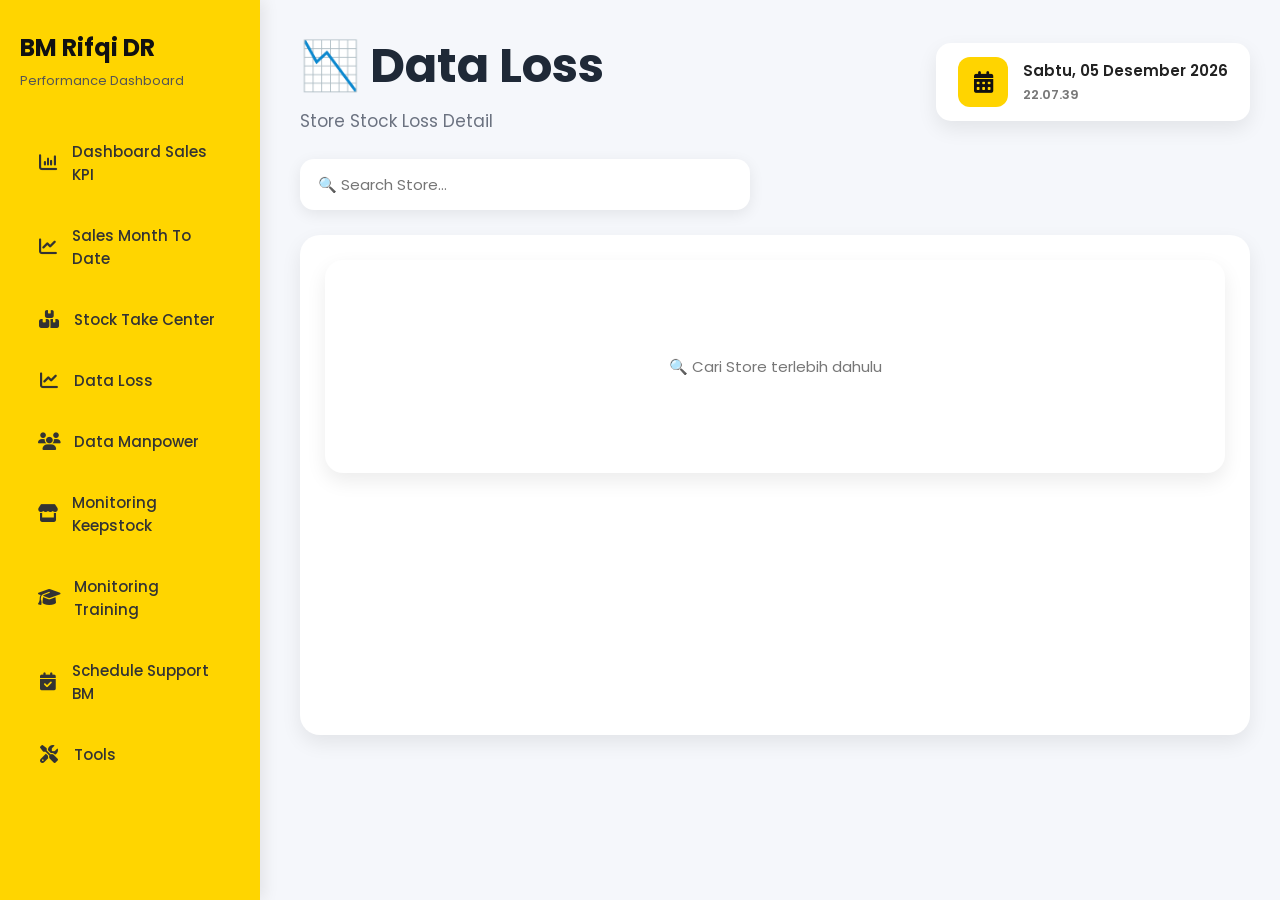
==== commit 2574d1e6: "ok" ====
--- a/data-loss.html
+++ b/data-loss.html
@@ -106,6 +106,15 @@
             Monitoring Training
 
         </li>
+                <!-- SCHEDULE SUPPORT -->
+
+        <li onclick="location.href='schedule-support.html'">
+
+            <i class="fa-solid fa-calendar-check"></i>
+
+            Schedule Support BM
+
+        </li>
 
 
         <li onclick="location.href='tools.html'">
--- a/css/style.css
+++ b/css/style.css
@@ -1870,4 +1870,130 @@
 
     }
 
+}
+/* =========================================================
+   ACHIEVEMENT BADGE
+========================================================= */
+
+.achievement-cell {
+    text-align: center;
+    white-space: nowrap;
+}
+
+
+/* BASE BADGE */
+
+.achievement-badge {
+
+    display: inline-flex;
+
+    align-items: center;
+    justify-content: center;
+
+    min-width: 82px;
+
+    padding: 5px 12px;
+
+    border-radius: 999px;
+
+    font-size: 11px;
+
+    font-weight: 700;
+
+    line-height: 1.2;
+
+    white-space: nowrap;
+
+    border: 1px solid transparent;
+
+}
+
+
+/* =========================================================
+   FAILURE
+========================================================= */
+
+.achievement-failure {
+
+    background: #fee2e2;
+
+    color: #b91c1c;
+
+    border-color: #fecaca;
+
+}
+
+
+/* =========================================================
+   LEVEL 1
+========================================================= */
+
+.achievement-level-1 {
+
+    background: #fff7ed;
+
+    color: #c2410c;
+
+    border-color: #fed7aa;
+
+}
+
+
+/* =========================================================
+   LEVEL 2
+========================================================= */
+
+.achievement-level-2 {
+
+    background: #fefce8;
+
+    color: #a16207;
+
+    border-color: #fde68a;
+
+}
+
+
+/* =========================================================
+   LEVEL 3
+========================================================= */
+
+.achievement-level-3 {
+
+    background: #ecfdf5;
+
+    color: #047857;
+
+    border-color: #a7f3d0;
+
+}
+
+
+/* =========================================================
+   LEVEL 4
+========================================================= */
+
+.achievement-level-4 {
+
+    background: #eff6ff;
+
+    color: #1d4ed8;
+
+    border-color: #bfdbfe;
+
+}
+
+
+/* =========================================================
+   UNKNOWN / EMPTY
+========================================================= */
+
+.achievement-unknown {
+
+    background: #f3f4f6;
+
+    color: #6b7280;
+
+    border-color: #e5e7eb;
+
 }
